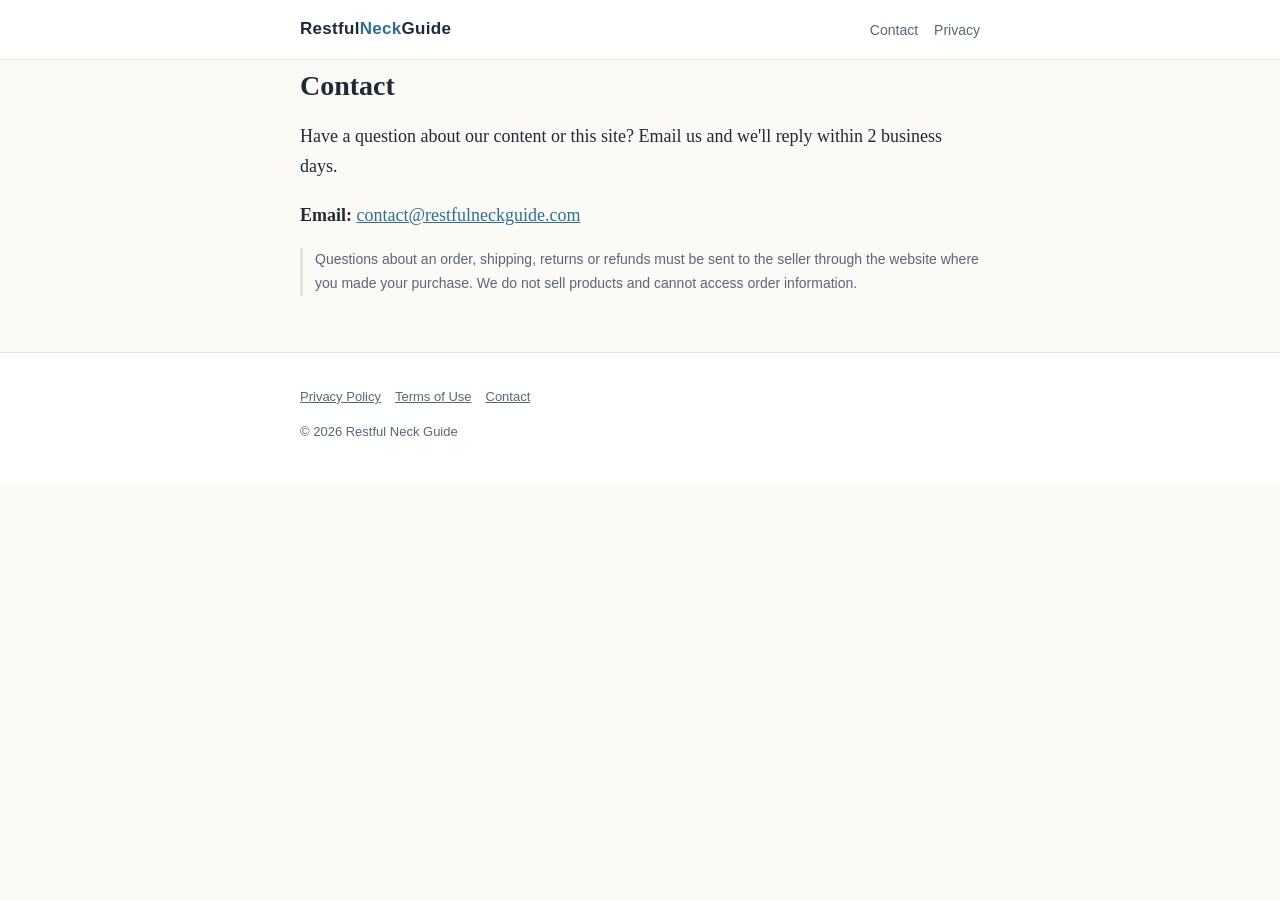
==== contact.html @ d7a1cfef "Presell Restful Neck Guide + paginas legais Co-Authored-By: Claude Opus 5.5 <noreply@anthropic.com> " ====
<!DOCTYPE html>
<html lang="en">
<head>
<meta charset="utf-8">
<meta name="viewport" content="width=device-width, initial-scale=1">
<title>Contact | Restful Neck Guide</title>
<link rel="stylesheet" href="styles.css">
</head>
<body>
<header class="site"><div class="wrap"><a class="logo" href="index.html">Restful<span>Neck</span>Guide</a><nav><a href="contact.html">Contact</a><a href="privacy.html">Privacy</a></nav></div></header>
<main class="wrap legal">
<h1>Contact</h1>
<p>Have a question about our content or this site? Email us and we'll reply within 2 business days.</p>
<!-- TODO: replace with the real business e-mail before publishing ads -->
<p><strong>Email:</strong> <a href="mailto:contact@restfulneckguide.com">contact@restfulneckguide.com</a></p>
<p class="note">Questions about an order, shipping, returns or refunds must be sent to the seller through the website where you made your purchase. We do not sell products and cannot access order information.</p>
</main>
<footer class="site"><div class="wrap"><p><a href="privacy.html">Privacy Policy</a><a href="terms.html">Terms of Use</a><a href="contact.html">Contact</a></p><p>© 2026 Restful Neck Guide</p></div></footer>
</body>
</html>
---- styles.css ----
:root{--ink:#1f2a37;--muted:#5b6675;--accent:#2f6f8f;--accent-dark:#22566f;--bg:#fbfaf7;--card:#ffffff;--line:#e6e2da;--warn:#fff6e0}
*{box-sizing:border-box}
body{margin:0;font-family:Georgia,"Times New Roman",serif;color:var(--ink);background:var(--bg);line-height:1.7;font-size:18px}
a{color:var(--accent)}
.wrap{max-width:720px;margin:0 auto;padding:0 20px}
header.site{border-bottom:1px solid var(--line);background:var(--card)}
header.site .wrap{display:flex;justify-content:space-between;align-items:center;padding-top:14px;padding-bottom:14px}
.logo{font-family:Helvetica,Arial,sans-serif;font-weight:700;letter-spacing:.3px;color:var(--ink);text-decoration:none;font-size:17px}
.logo span{color:var(--accent)}
nav a{font-family:Helvetica,Arial,sans-serif;font-size:14px;margin-left:16px;color:var(--muted);text-decoration:none}
.disclosure{font-family:Helvetica,Arial,sans-serif;font-size:13px;color:var(--muted);background:var(--warn);border:1px solid #f0dfb2;border-radius:6px;padding:10px 14px;margin:24px 0}
h1{font-size:34px;line-height:1.25;margin:8px 0 12px}
h2{font-size:24px;margin:40px 0 10px}
.byline{font-family:Helvetica,Arial,sans-serif;font-size:14px;color:var(--muted);margin-bottom:24px}
.figure{background:linear-gradient(180deg,#e8f0f4,#f6f1e8);border:1px solid var(--line);border-radius:10px;height:260px;display:flex;align-items:center;justify-content:center;color:var(--muted);font-family:Helvetica,Arial,sans-serif;font-size:14px;margin:24px 0;text-align:center;padding:20px}
.figure img{max-width:100%;max-height:100%;border-radius:8px}
table.pos{width:100%;border-collapse:collapse;font-family:Helvetica,Arial,sans-serif;font-size:15px;margin:16px 0}
table.pos th,table.pos td{border-bottom:1px solid var(--line);padding:10px 8px;text-align:left;vertical-align:top}
table.pos th{background:#f2efe8}
.pick{background:var(--card);border:2px solid var(--accent);border-radius:12px;padding:24px;margin:36px 0}
.pick h2{margin-top:0}
.pick ul{padding-left:20px}
.cta{display:block;text-align:center;background:var(--accent);color:#fff;text-decoration:none;font-family:Helvetica,Arial,sans-serif;font-weight:700;font-size:19px;padding:16px 20px;border-radius:8px;margin:20px 0 6px}
.cta:hover{background:var(--accent-dark)}
.cta-note{text-align:center;font-family:Helvetica,Arial,sans-serif;font-size:13px;color:var(--muted)}
.note{font-family:Helvetica,Arial,sans-serif;font-size:14px;color:var(--muted);border-left:3px solid var(--line);padding-left:12px}
footer.site{margin-top:56px;border-top:1px solid var(--line);background:var(--card);font-family:Helvetica,Arial,sans-serif;font-size:13px;color:var(--muted)}
footer.site .wrap{padding-top:20px;padding-bottom:28px}
footer.site a{color:var(--muted);margin-right:14px}
.legal h1{font-size:28px}
@media (max-width:600px){body{font-size:17px}h1{font-size:27px}nav a{margin-left:10px}}
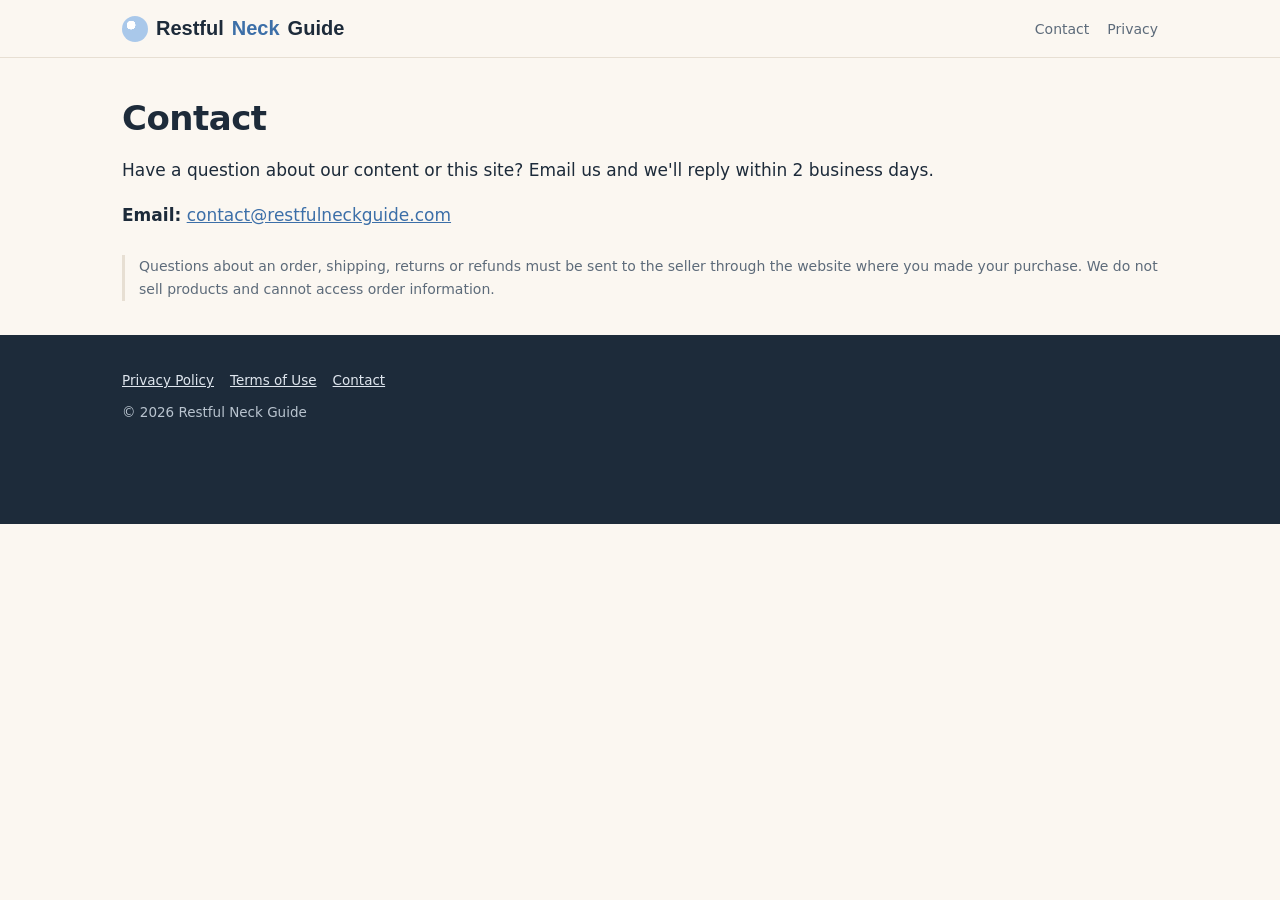
==== commit dcd2b46a: "Redesign da presell: hero com foto, cards, galeria e CTA fixo no mobile Co-Authored-By: Claude Opus " ====
--- a/contact.html
+++ b/contact.html
@@ -7,7 +7,7 @@
 <link rel="stylesheet" href="styles.css">
 </head>
 <body>
-<header class="site"><div class="wrap"><a class="logo" href="index.html">Restful<span>Neck</span>Guide</a><nav><a href="contact.html">Contact</a><a href="privacy.html">Privacy</a></nav></div></header>
+<header class="site"><div class="wrap"><a class="logo" href="index.html"><span class="dot"></span>Restful<span>Neck</span>Guide</a><nav><a href="contact.html">Contact</a><a href="privacy.html">Privacy</a></nav></div></header>
 <main class="wrap legal">
 <h1>Contact</h1>
 <p>Have a question about our content or this site? Email us and we'll reply within 2 business days.</p>
--- a/styles.css
+++ b/styles.css
@@ -1,31 +1,115 @@
-:root{--ink:#1f2a37;--muted:#5b6675;--accent:#2f6f8f;--accent-dark:#22566f;--bg:#fbfaf7;--card:#ffffff;--line:#e6e2da;--warn:#fff6e0}
+:root{
+  --ink:#1d2b3a;--muted:#5d6b7a;--sky:#a9c8ea;--sky-soft:#e9f2fb;--sky-deep:#3c6fa8;
+  --cream:#fbf7f1;--sand:#f3ebe0;--line:#e7dfd3;--white:#fff;
+  --cta:#e8794a;--cta-dark:#cf6234;--good:#3f8f6b;
+  --radius:18px;--shadow:0 10px 30px rgba(29,43,58,.08)
+}
 *{box-sizing:border-box}
-body{margin:0;font-family:Georgia,"Times New Roman",serif;color:var(--ink);background:var(--bg);line-height:1.7;font-size:18px}
-a{color:var(--accent)}
-.wrap{max-width:720px;margin:0 auto;padding:0 20px}
-header.site{border-bottom:1px solid var(--line);background:var(--card)}
-header.site .wrap{display:flex;justify-content:space-between;align-items:center;padding-top:14px;padding-bottom:14px}
-.logo{font-family:Helvetica,Arial,sans-serif;font-weight:700;letter-spacing:.3px;color:var(--ink);text-decoration:none;font-size:17px}
-.logo span{color:var(--accent)}
-nav a{font-family:Helvetica,Arial,sans-serif;font-size:14px;margin-left:16px;color:var(--muted);text-decoration:none}
-.disclosure{font-family:Helvetica,Arial,sans-serif;font-size:13px;color:var(--muted);background:var(--warn);border:1px solid #f0dfb2;border-radius:6px;padding:10px 14px;margin:24px 0}
-h1{font-size:34px;line-height:1.25;margin:8px 0 12px}
-h2{font-size:24px;margin:40px 0 10px}
-.byline{font-family:Helvetica,Arial,sans-serif;font-size:14px;color:var(--muted);margin-bottom:24px}
-.figure{background:linear-gradient(180deg,#e8f0f4,#f6f1e8);border:1px solid var(--line);border-radius:10px;height:260px;display:flex;align-items:center;justify-content:center;color:var(--muted);font-family:Helvetica,Arial,sans-serif;font-size:14px;margin:24px 0;text-align:center;padding:20px}
-.figure img{max-width:100%;max-height:100%;border-radius:8px}
-table.pos{width:100%;border-collapse:collapse;font-family:Helvetica,Arial,sans-serif;font-size:15px;margin:16px 0}
-table.pos th,table.pos td{border-bottom:1px solid var(--line);padding:10px 8px;text-align:left;vertical-align:top}
-table.pos th{background:#f2efe8}
-.pick{background:var(--card);border:2px solid var(--accent);border-radius:12px;padding:24px;margin:36px 0}
-.pick h2{margin-top:0}
-.pick ul{padding-left:20px}
-.cta{display:block;text-align:center;background:var(--accent);color:#fff;text-decoration:none;font-family:Helvetica,Arial,sans-serif;font-weight:700;font-size:19px;padding:16px 20px;border-radius:8px;margin:20px 0 6px}
-.cta:hover{background:var(--accent-dark)}
-.cta-note{text-align:center;font-family:Helvetica,Arial,sans-serif;font-size:13px;color:var(--muted)}
-.note{font-family:Helvetica,Arial,sans-serif;font-size:14px;color:var(--muted);border-left:3px solid var(--line);padding-left:12px}
-footer.site{margin-top:56px;border-top:1px solid var(--line);background:var(--card);font-family:Helvetica,Arial,sans-serif;font-size:13px;color:var(--muted)}
-footer.site .wrap{padding-top:20px;padding-bottom:28px}
-footer.site a{color:var(--muted);margin-right:14px}
-.legal h1{font-size:28px}
-@media (max-width:600px){body{font-size:17px}h1{font-size:27px}nav a{margin-left:10px}}
+html{scroll-behavior:smooth}
+body{margin:0;font-family:"Inter",system-ui,-apple-system,Segoe UI,Roboto,Arial,sans-serif;color:var(--ink);background:var(--cream);line-height:1.65;font-size:17px;-webkit-font-smoothing:antialiased}
+img{max-width:100%;display:block}
+a{color:var(--sky-deep)}
+h1,h2,h3{font-family:"Nunito","Inter",system-ui,sans-serif;line-height:1.2;margin:0 0 .5em}
+h1{font-size:clamp(30px,5vw,46px);font-weight:800;letter-spacing:-.5px}
+h2{font-size:clamp(25px,3.6vw,34px);font-weight:800}
+h3{font-size:20px;font-weight:700}
+p{margin:0 0 1em}
+.wrap{max-width:1080px;margin:0 auto;padding:0 22px}
+.narrow{max-width:760px}
+.center{text-align:center}
+.eyebrow{display:inline-block;font-size:13px;font-weight:700;letter-spacing:1.2px;text-transform:uppercase;color:var(--sky-deep);background:var(--sky-soft);padding:6px 12px;border-radius:999px;margin-bottom:14px}
+
+/* top disclosure + header */
+.topbar{background:var(--ink);color:#cfd8e2;font-size:12.5px;text-align:center;padding:7px 14px}
+header.site{background:rgba(251,247,241,.92);backdrop-filter:blur(6px);position:sticky;top:0;z-index:20;border-bottom:1px solid var(--line)}
+header.site .wrap{display:flex;justify-content:space-between;align-items:center;padding-top:12px;padding-bottom:12px}
+.logo{font-family:"Nunito",sans-serif;font-weight:800;font-size:20px;color:var(--ink);text-decoration:none;display:flex;align-items:center;gap:8px}
+.logo .dot{width:26px;height:26px;border-radius:50%;background:radial-gradient(circle at 35% 35%,#fff 0 18%,var(--sky) 19% 100%)}
+.logo span{color:var(--sky-deep)}
+nav a{font-size:14px;margin-left:18px;color:var(--muted);text-decoration:none}
+nav a:hover{color:var(--ink)}
+
+/* buttons */
+.btn{display:inline-flex;align-items:center;justify-content:center;gap:10px;background:var(--cta);color:#fff;text-decoration:none;font-weight:800;font-family:"Nunito",sans-serif;font-size:19px;padding:17px 30px;border-radius:999px;box-shadow:0 8px 20px rgba(232,121,74,.35);transition:transform .15s,background .15s}
+.btn:hover{background:var(--cta-dark);transform:translateY(-1px)}
+.btn.block{display:flex;width:100%}
+.btn-note{font-size:13px;color:var(--muted);margin-top:10px}
+
+/* hero */
+.hero{background:linear-gradient(180deg,var(--sky-soft) 0%,var(--cream) 100%);padding:46px 0 56px}
+.hero .grid{display:grid;grid-template-columns:1.05fr 1fr;gap:44px;align-items:center}
+.hero p.lead{font-size:19px;color:#3b4a5a}
+.hero-img{border-radius:28px;overflow:hidden;box-shadow:var(--shadow);aspect-ratio:4/3;background:var(--sand)}
+.hero-img img{width:100%;height:100%;object-fit:cover}
+.chips{display:flex;flex-wrap:wrap;gap:8px;margin:18px 0 26px}
+.chip{background:var(--white);border:1px solid var(--line);border-radius:999px;padding:7px 13px;font-size:14px;color:#3b4a5a}
+.chip b{color:var(--good)}
+.byline{font-size:13.5px;color:var(--muted);margin-top:16px}
+
+/* sections */
+section{padding:62px 0}
+section.alt{background:var(--white)}
+section.sand{background:var(--sand)}
+
+.cards{display:grid;grid-template-columns:repeat(3,1fr);gap:18px;margin-top:28px}
+.card{background:var(--white);border:1px solid var(--line);border-radius:var(--radius);padding:24px;box-shadow:var(--shadow)}
+.icon{width:48px;height:48px;border-radius:14px;background:var(--sky-soft);display:flex;align-items:center;justify-content:center;margin-bottom:14px}
+.icon svg{width:26px;height:26px;stroke:var(--sky-deep);fill:none;stroke-width:1.8;stroke-linecap:round;stroke-linejoin:round}
+.card p{color:#4a5867;margin:0}
+
+.split{display:grid;grid-template-columns:1fr 1fr;gap:44px;align-items:center}
+.photo{border-radius:24px;overflow:hidden;box-shadow:var(--shadow);background:var(--sand)}
+.photo img{width:100%;height:100%;object-fit:cover}
+
+.positions{display:grid;grid-template-columns:repeat(2,1fr);gap:14px;margin-top:22px}
+.pos{background:var(--white);border:1px solid var(--line);border-radius:16px;padding:18px}
+.pos h3{font-size:17px;margin-bottom:4px}
+.pos p{font-size:15px;color:#4a5867;margin:0}
+
+.checklist{list-style:none;padding:0;margin:20px 0 0}
+.checklist li{position:relative;padding:0 0 14px 38px}
+.checklist li:before{content:"";position:absolute;left:0;top:2px;width:24px;height:24px;border-radius:50%;background:var(--good) url("data:image/svg+xml,%3Csvg xmlns='http://www.w3.org/2000/svg' viewBox='0 0 24 24' fill='none' stroke='white' stroke-width='3' stroke-linecap='round' stroke-linejoin='round'%3E%3Cpath d='M5 12l5 5L20 7'/%3E%3C/svg%3E") center/14px no-repeat}
+
+/* product */
+.product{display:grid;grid-template-columns:1fr 1fr;gap:40px;align-items:center}
+.product .main-img{background:linear-gradient(160deg,#fff,var(--sky-soft));border-radius:28px;padding:20px;box-shadow:var(--shadow)}
+.features{display:grid;grid-template-columns:1fr 1fr;gap:14px;margin:22px 0 26px}
+.feature{background:var(--sky-soft);border-radius:16px;padding:16px}
+.feature h3{font-size:16px;margin-bottom:4px}
+.feature p{font-size:14.5px;margin:0;color:#3b4a5a}
+.source{font-size:13px;color:var(--muted)}
+.gallery{display:grid;grid-template-columns:repeat(3,1fr);gap:14px;margin-top:34px}
+.gallery .photo{aspect-ratio:4/3}
+
+/* cta band */
+.band{background:linear-gradient(135deg,#dfeaf7 0%,#f6efe5 100%);border-radius:30px;padding:46px 30px;text-align:center;box-shadow:var(--shadow)}
+.band p{max-width:560px;margin:0 auto 22px;color:#3b4a5a}
+
+.note{font-size:14px;color:var(--muted);border-left:3px solid var(--line);padding-left:14px;margin-top:26px}
+
+/* sticky mobile cta */
+.sticky{display:none}
+
+footer.site{background:var(--ink);color:#b9c4cf;font-size:13.5px;padding:34px 0 90px}
+footer.site a{color:#dfe6ee;margin-right:16px}
+footer.site p{margin:0 0 10px}
+
+/* legal pages */
+.legal{padding:40px 22px 20px}
+.legal h1{font-size:34px}
+.legal h2{font-size:22px;margin-top:28px}
+
+@media (max-width:860px){
+  .hero .grid,.split,.product{grid-template-columns:1fr;gap:28px}
+  .hero{padding:28px 0 40px}
+  .hero-img{order:-1}
+  .cards{grid-template-columns:1fr}
+  .positions,.features{grid-template-columns:1fr}
+  .gallery{grid-template-columns:1fr 1fr}
+  .gallery .photo:last-child{display:none}
+  section{padding:46px 0}
+  .btn{width:100%}
+  .sticky{display:block;position:fixed;left:0;right:0;bottom:0;z-index:30;background:rgba(255,255,255,.96);border-top:1px solid var(--line);padding:10px 14px;box-shadow:0 -6px 20px rgba(0,0,0,.06)}
+  .sticky .btn{font-size:17px;padding:14px 20px}
+  nav a{margin-left:12px}
+}
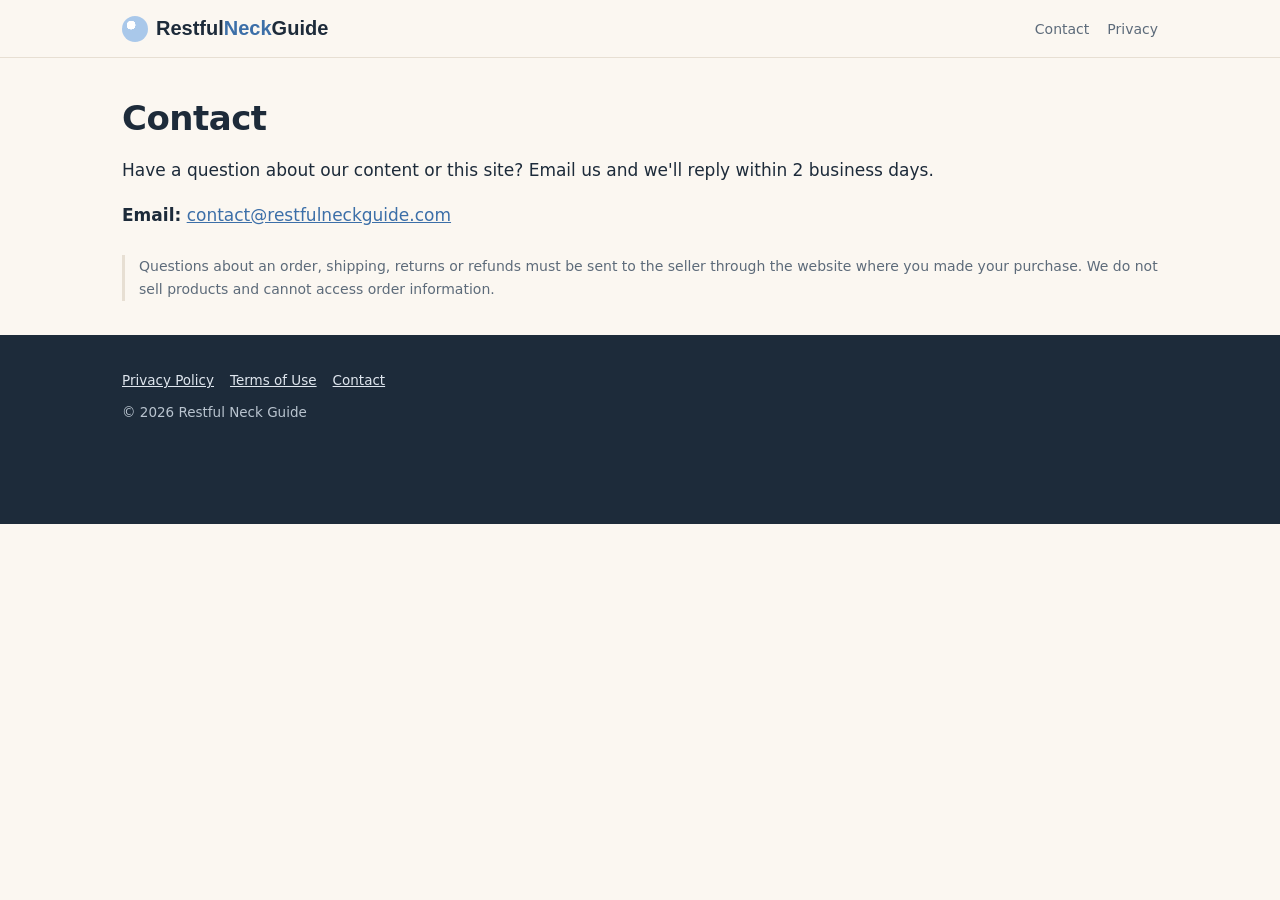
==== commit f096ef42: "Ajustes do cabecalho no mobile Co-Authored-By: Claude Opus 5.5 <noreply@anthropic.com> Claude-Sessio" ====
--- a/contact.html
+++ b/contact.html
@@ -4,10 +4,10 @@
 <meta charset="utf-8">
 <meta name="viewport" content="width=device-width, initial-scale=1">
 <title>Contact | Restful Neck Guide</title>
-<link rel="stylesheet" href="styles.css">
+<link rel="stylesheet" href="styles.css?v=3">
 </head>
 <body>
-<header class="site"><div class="wrap"><a class="logo" href="index.html"><span class="dot"></span>Restful<span>Neck</span>Guide</a><nav><a href="contact.html">Contact</a><a href="privacy.html">Privacy</a></nav></div></header>
+<header class="site"><div class="wrap"><a class="logo" href="index.html"><span class="dot"></span><span class="name">Restful<span>Neck</span>Guide</span></a><nav><a href="contact.html">Contact</a><a href="privacy.html">Privacy</a></nav></div></header>
 <main class="wrap legal">
 <h1>Contact</h1>
 <p>Have a question about our content or this site? Email us and we'll reply within 2 business days.</p>
--- a/styles.css
+++ b/styles.css
@@ -25,7 +25,8 @@
 header.site .wrap{display:flex;justify-content:space-between;align-items:center;padding-top:12px;padding-bottom:12px}
 .logo{font-family:"Nunito",sans-serif;font-weight:800;font-size:20px;color:var(--ink);text-decoration:none;display:flex;align-items:center;gap:8px}
 .logo .dot{width:26px;height:26px;border-radius:50%;background:radial-gradient(circle at 35% 35%,#fff 0 18%,var(--sky) 19% 100%)}
-.logo span{color:var(--sky-deep)}
+.logo .name span{color:var(--sky-deep)}
+nav{white-space:nowrap}
 nav a{font-size:14px;margin-left:18px;color:var(--muted);text-decoration:none}
 nav a:hover{color:var(--ink)}
 
@@ -112,4 +113,7 @@
   .sticky{display:block;position:fixed;left:0;right:0;bottom:0;z-index:30;background:rgba(255,255,255,.96);border-top:1px solid var(--line);padding:10px 14px;box-shadow:0 -6px 20px rgba(0,0,0,.06)}
   .sticky .btn{font-size:17px;padding:14px 20px}
   nav a{margin-left:12px}
+  nav a.hide-m{display:none}
+  .logo{font-size:18px}
+  .topbar{font-size:11.5px;padding:6px 10px}
 }
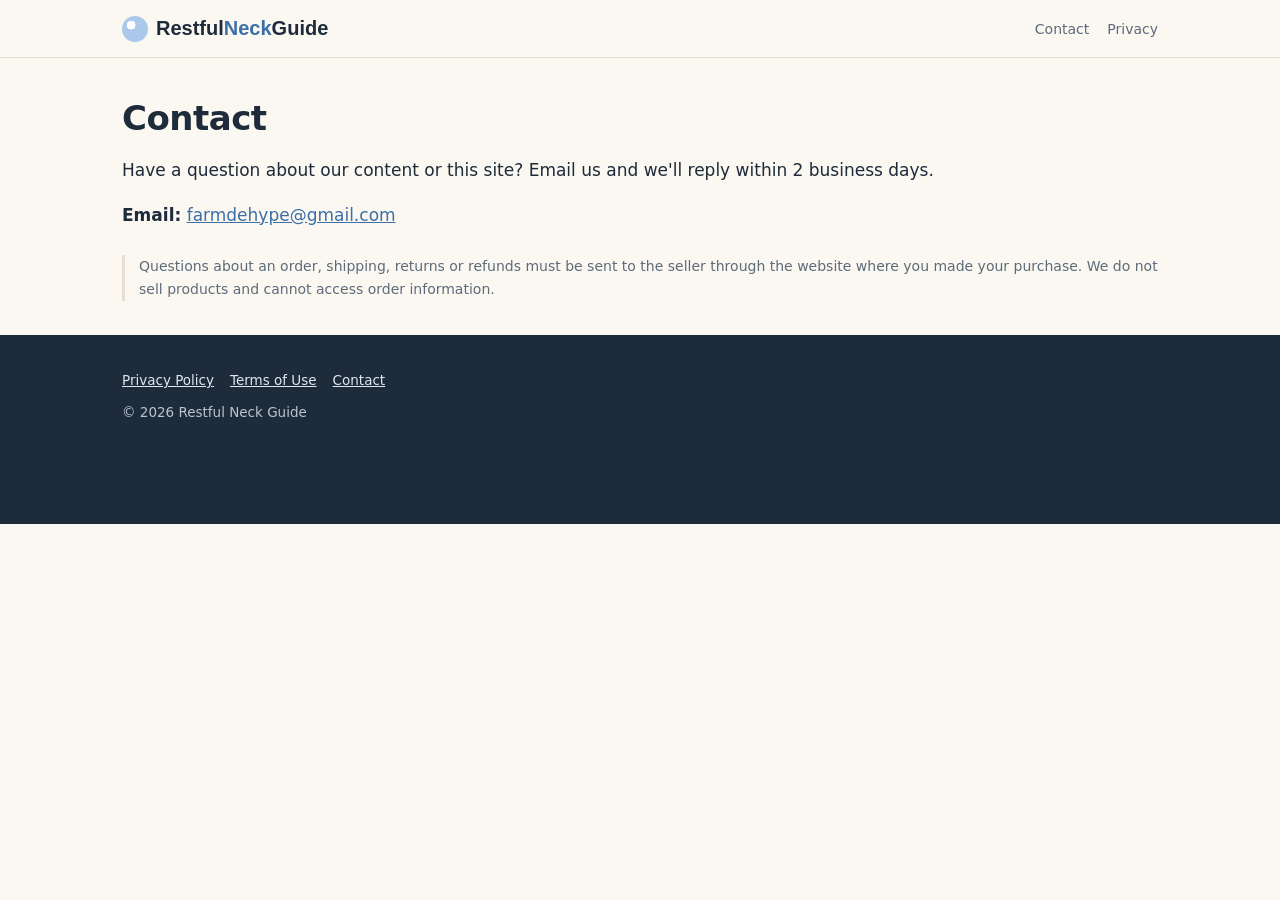
==== commit 165a8876: "E-mail de contato real Co-Authored-By: Claude Opus 5.5 <noreply@anthropic.com> Claude-Session: https" ====
--- a/contact.html
+++ b/contact.html
@@ -11,8 +11,8 @@
 <main class="wrap legal">
 <h1>Contact</h1>
 <p>Have a question about our content or this site? Email us and we'll reply within 2 business days.</p>
-<!-- TODO: replace with the real business e-mail before publishing ads -->
-<p><strong>Email:</strong> <a href="mailto:contact@restfulneckguide.com">contact@restfulneckguide.com</a></p>
+
+<p><strong>Email:</strong> <a href="mailto:farmdehype@gmail.com">farmdehype@gmail.com</a></p>
 <p class="note">Questions about an order, shipping, returns or refunds must be sent to the seller through the website where you made your purchase. We do not sell products and cannot access order information.</p>
 </main>
 <footer class="site"><div class="wrap"><p><a href="privacy.html">Privacy Policy</a><a href="terms.html">Terms of Use</a><a href="contact.html">Contact</a></p><p>© 2026 Restful Neck Guide</p></div></footer>
